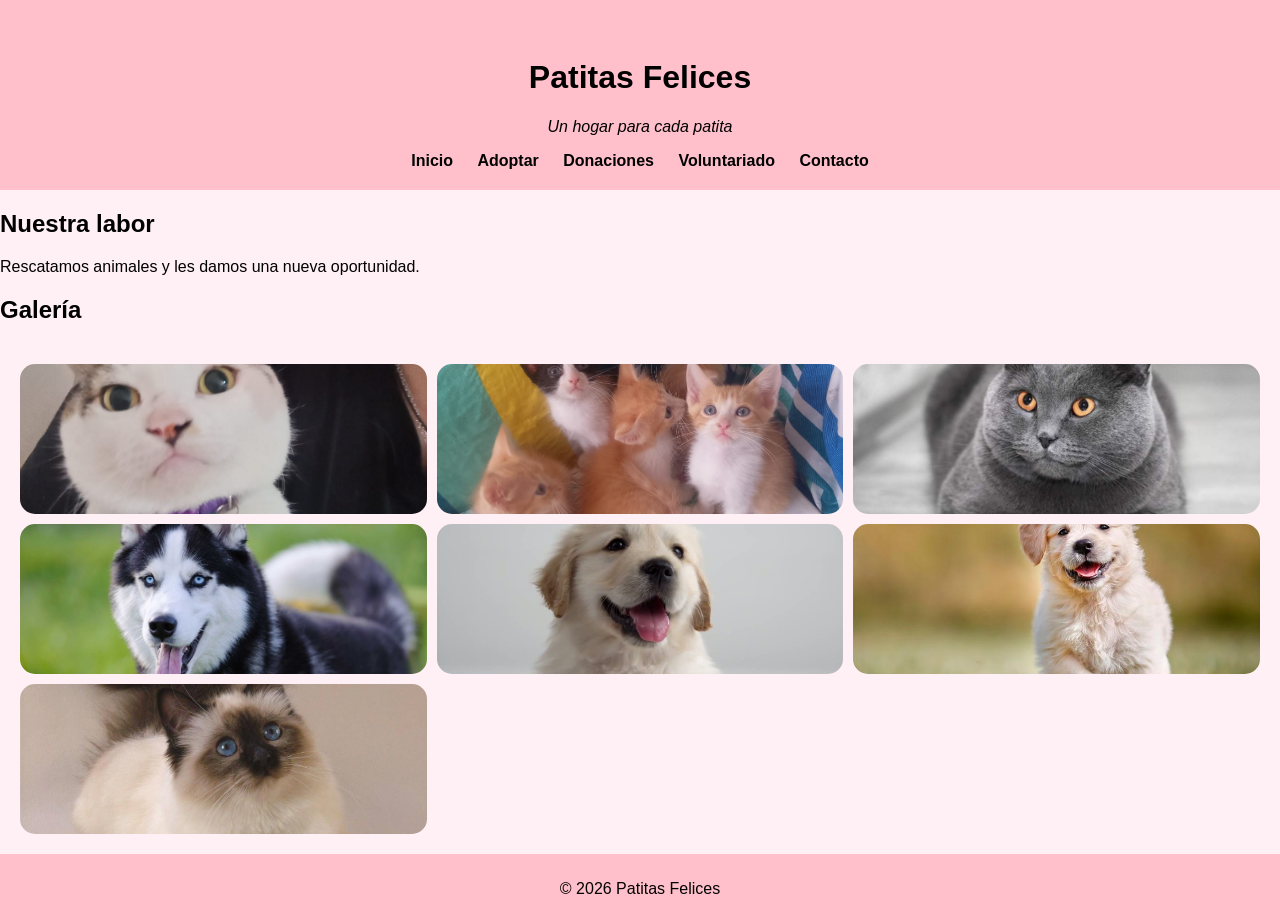
==== index.html @ b9d6f947 "Primer commit" ====
<!DOCTYPE html>
<html>
<head>
<title>Patitas Felices</title>
<link rel="stylesheet" href="style.css">
</head>

<body>

<header>
<div class="logo">
<img src="">
</div>

<h1>Patitas Felices</h1>
<p class="eslogan">Un hogar para cada patita</p>

<nav>
<a href="index.html">Inicio</a>
<a href="adoptar.html">Adoptar</a>
<a href="donaciones.html">Donaciones</a>
<a href="voluntariado.html">Voluntariado</a>
<a href="contacto.html">Contacto</a>
</nav>
</header>

<section>
<h2>Nuestra labor</h2>
<p>Rescatamos animales y les damos una nueva oportunidad.</p>
</section>

<h2>Galería</h2>

<div class= "collage">
  <img src="IMAGENES/WhatsApp Image 2026-04-15 at 11.12.09 AM.jpeg">
  <img src="IMAGENES/Untitled.jpeg">
  <img src="IMAGENES/4e1211c1-1520-41a7-aabb-42c2e03d1731_alta-libre-aspect-ratio_default_0.jpg">
  <img src="IMAGENES/Razas-de-Perros-Bonitos-del-Mundo.jpg">
  <img src="IMAGENES/listado-razas-de-perros.jpg">
  <img src="IMAGENES/razas-de-perros-para-tener-en-casa-2-768x512.jpg">
  <img src="IMAGENES/racas-de-gato-conheca-as-10-especies-mais-comuns-no-brasil-2.jpg">
</div>

<footer>
<p>© 2026 Patitas Felices</p>
</footer>

</body>
</html>
---- style.css ----
body{
  font-family: Arial;
  margin:0;
  background:#fff0f5;
}

header{
  background:#ffc0cb;
  text-align:center;
  padding:20px;
}

.logo img{
  width:80px;
}

nav a{
  margin:10px;
  text-decoration:none;
  color:black;
  font-weight:bold;
}

.eslogan{
  font-style:italic;
}

.grid{
  display:grid;
  grid-template-columns:repeat(auto-fit,minmax(200px,1fr));
  gap:20px;
  padding:20px;
}

.card{
  background:white;
  padding:15px;
  border-radius:15px;
  text-align:center;
}

.card img{
  width:100%;
  border-radius:10px;
}

.btn{
  display:inline-block;
  background:#ff69b4;
  color:white;
  padding:8px;
  border-radius:10px;
  text-decoration:none;
  margin-top:10px;
}

.disponible{
  color:green;
}

.adoptado{
  color:red;
}

footer{
  background:#ffc0cb;
  text-align:center;
  padding:10px;
}

input, select, textarea{
  width:90%;
  padding:8px;
  margin:5px;
  border-radius:10px;
  border:1px solid #ccc;
}

input:invalid, textarea:invalid{
  border:2px solid red;
}

input:valid{
  border:2px solid green;
}

form{
  display:flex;
  flex-direction:column;
  align-items:center;
}

.collage{
  display:grid;
  grid-template-columns:repeat(3, 1fr);
  gap:10px;
  padding:20px;
}

.collage img{
  width:100%;
  height:150px;
  object-fit:cover;
  border-radius:15px;
}

.collage img{
  width:100%;
  height:150px;
  object-fit:cover;
  border-radius:15px;
  transition: all 0.3s ease;
}

.collage img:hover{
  transform: scale(1.1);
  filter: brightness(1.1);
}
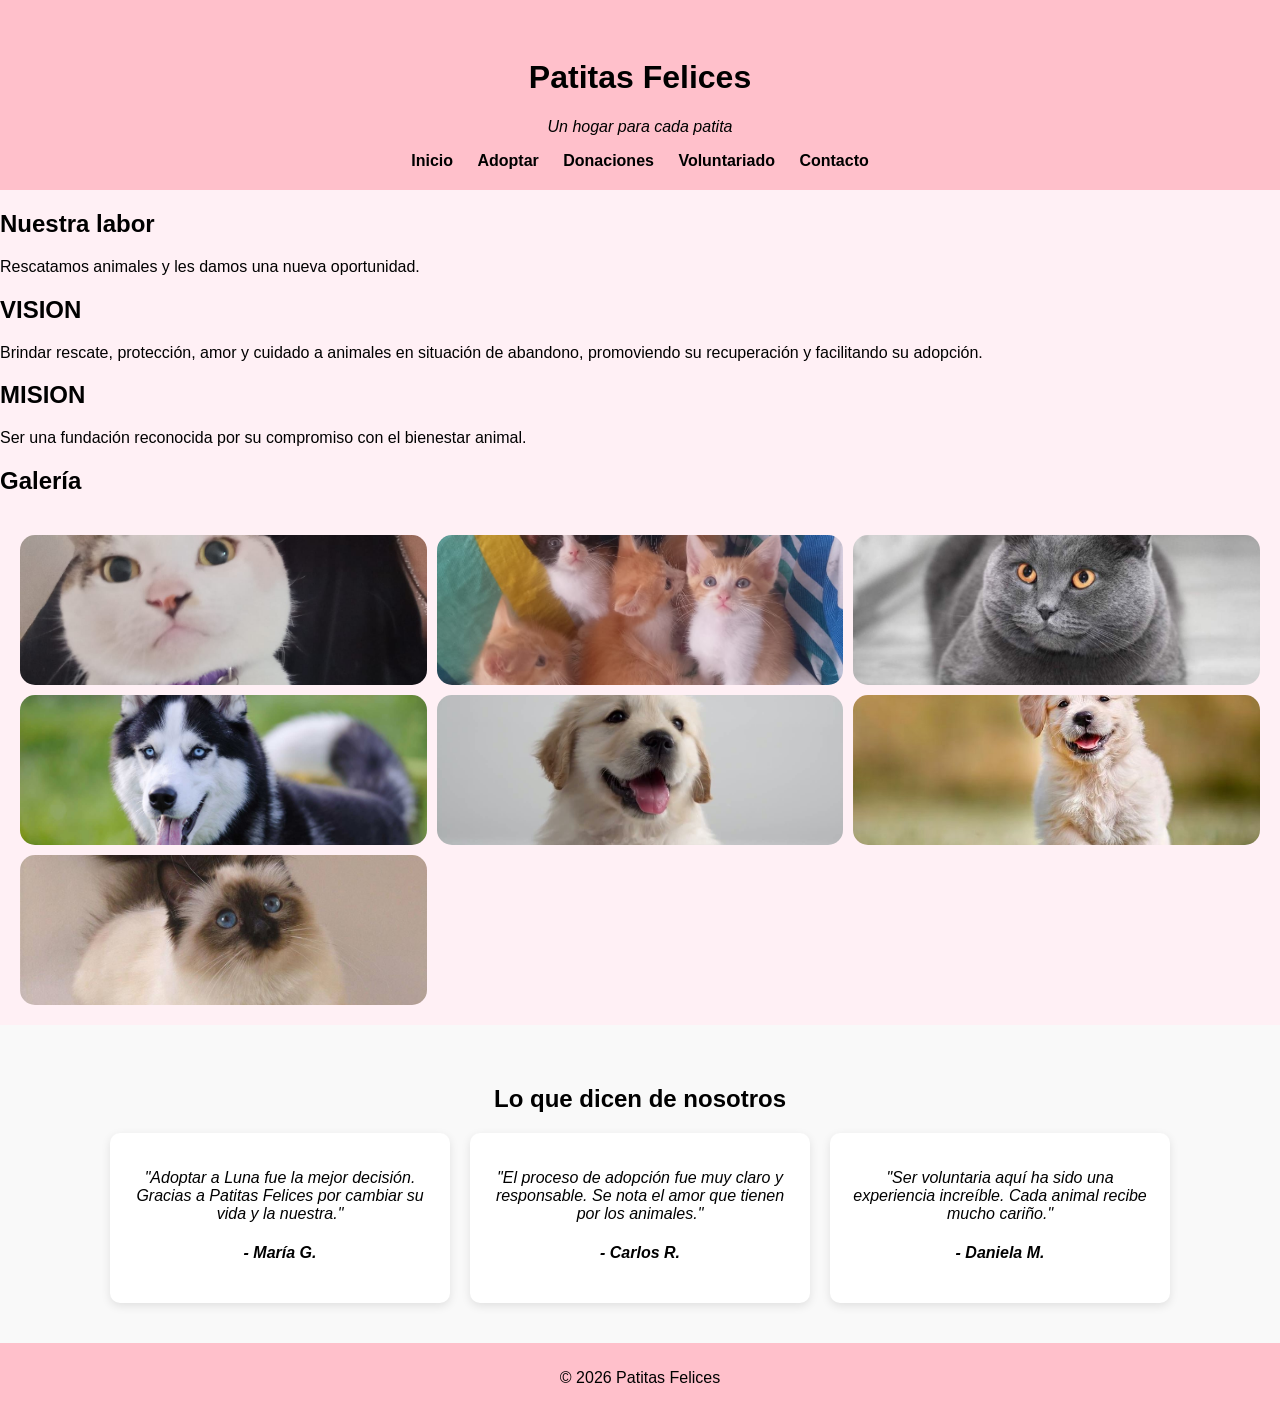
==== commit e0ba7c27: "subiendo proyecto" ====
--- a/index.html
+++ b/index.html
@@ -8,7 +8,6 @@
 <body>
 
 <header>
-<div class="logo">
 <img src="">
 </div>
 
@@ -29,6 +28,16 @@
 <p>Rescatamos animales y les damos una nueva oportunidad.</p>
 </section>
 
+<section>
+  <h2>VISION</h2>
+  <p>Brindar rescate, protección, amor y cuidado a animales en situación de abandono, promoviendo su recuperación y facilitando su adopción.</p>
+  </section>
+
+<section>
+    <h2>MISION</h2>
+    <p>Ser una fundación reconocida por su compromiso con el bienestar animal.</p>
+    </section>
+
 <h2>Galería</h2>
 
 <div class= "collage">
@@ -41,6 +50,31 @@
   <img src="IMAGENES/racas-de-gato-conheca-as-10-especies-mais-comuns-no-brasil-2.jpg">
 </div>
 
+<section id="comentarios">
+
+  <h2>Lo que dicen de nosotros</h2>
+  
+  <div class="comentarios">
+  
+  <div class="comentario">
+  <p>"Adoptar a Luna fue la mejor decisión. Gracias a Patitas Felices por cambiar su vida y la nuestra."</p>
+  <h4>- María G.</h4>
+  </div>
+  
+  <div class="comentario">
+  <p>"El proceso de adopción fue muy claro y responsable. Se nota el amor que tienen por los animales."</p>
+  <h4>- Carlos R.</h4>
+  </div>
+  
+  <div class="comentario">
+  <p>"Ser voluntaria aquí ha sido una experiencia increíble. Cada animal recibe mucho cariño."</p>
+  <h4>- Daniela M.</h4>
+  </div>
+  
+  </div>
+  
+  </section>
+
 <footer>
 <p>© 2026 Patitas Felices</p>
 </footer>
--- a/style.css
+++ b/style.css
@@ -115,4 +115,26 @@
 .collage img:hover{
   transform: scale(1.1);
   filter: brightness(1.1);
-}+}
+
+#comentarios {
+  padding: 40px 20px;
+  background: #f9f9f9;
+  text-align: center;
+  }
+  
+  .comentarios {
+  display: flex;
+  flex-wrap: wrap;
+  gap: 20px;
+  justify-content: center;
+  }
+  
+  .comentario {
+  background: white;
+  padding: 20px;
+  border-radius: 10px;
+  max-width: 300px;
+  box-shadow: 0 3px 10px rgba(0,0,0,0.1);
+  font-style: italic;
+  }
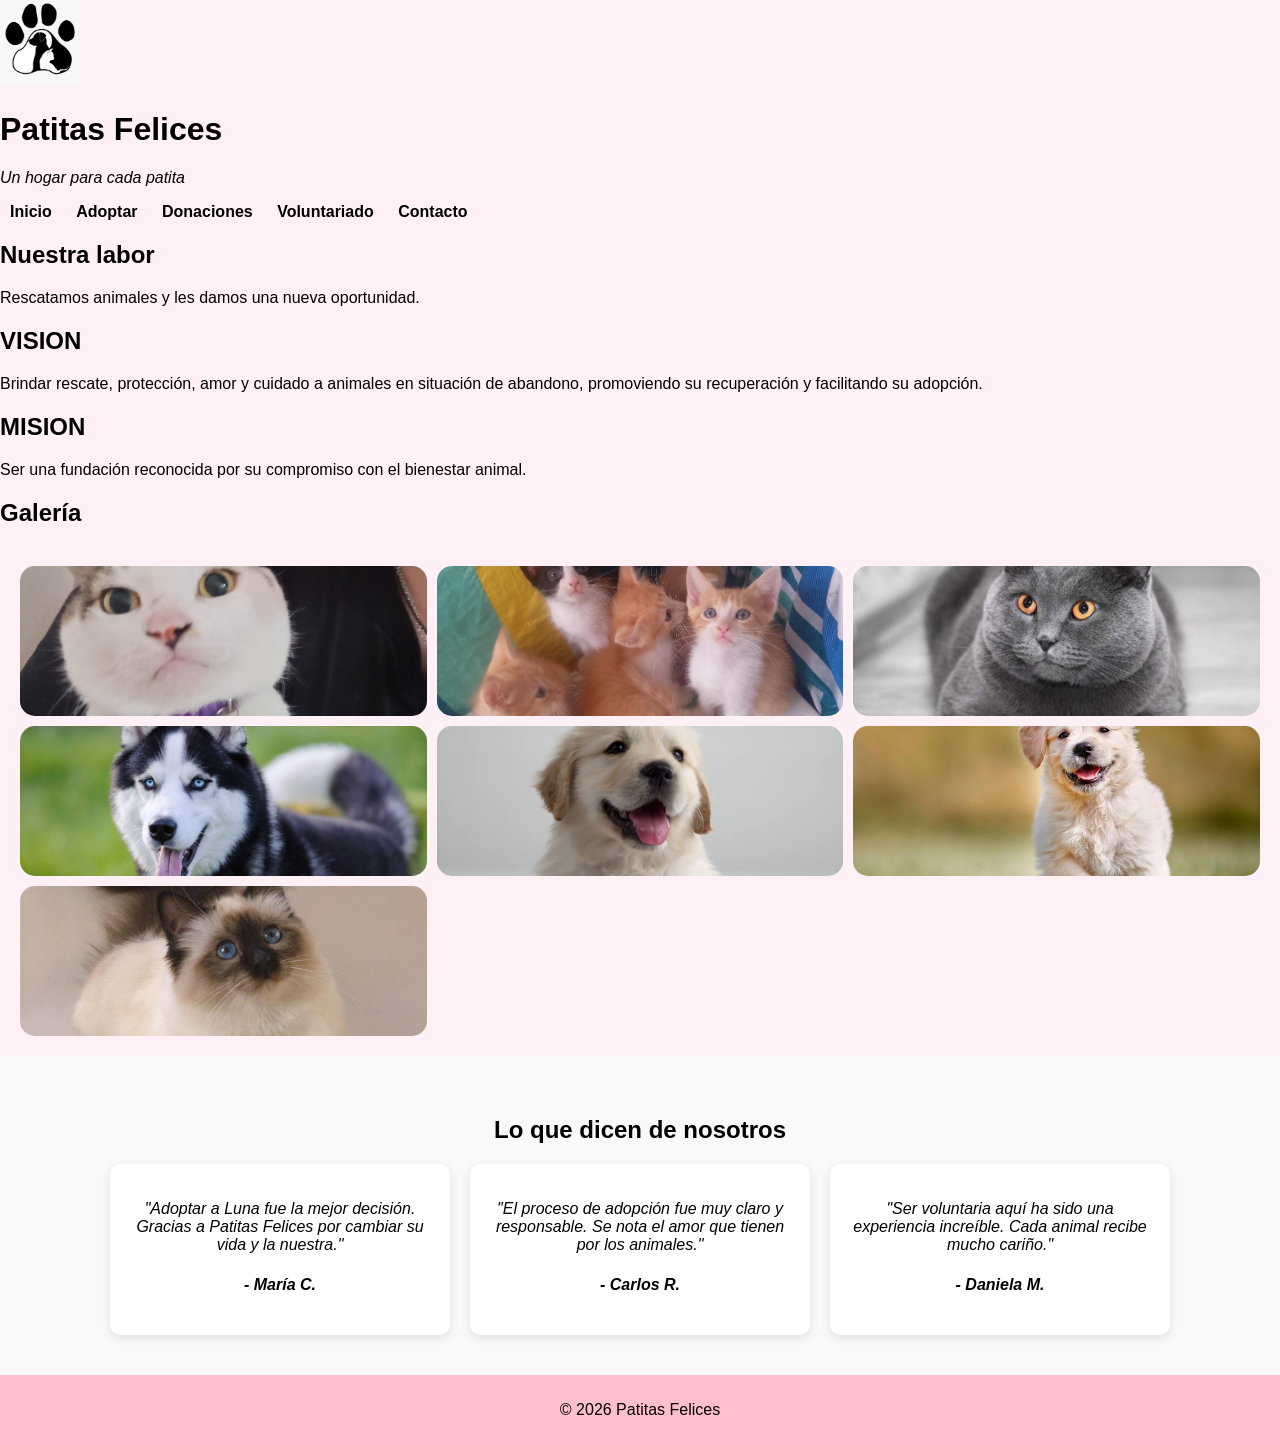
==== commit fa7a2577: "agregué logo y comentarios" ====
--- a/index.html
+++ b/index.html
@@ -7,9 +7,11 @@
 
 <body>
 
-<header>
-<img src="">
-</div>
+<div class="logo">
+    <img src="IMAGENES/822d0f69525b6adfbff3478b6c3d5614.png" alt="Logo Patitas Felices">
+ </div>
+
+
 
 <h1>Patitas Felices</h1>
 <p class="eslogan">Un hogar para cada patita</p>
@@ -58,7 +60,7 @@
   
   <div class="comentario">
   <p>"Adoptar a Luna fue la mejor decisión. Gracias a Patitas Felices por cambiar su vida y la nuestra."</p>
-  <h4>- María G.</h4>
+  <h4>- María C.</h4>
   </div>
   
   <div class="comentario">
--- a/style.css
+++ b/style.css
@@ -117,6 +117,17 @@
   filter: brightness(1.1);
 }
 
+.header-container {
+  display: flex;
+  align-items: center;
+  justify-content: center;
+  gap: 15px;
+  }
+  
+  .header-container img {
+  width: 60px;
+  }
+
 #comentarios {
   padding: 40px 20px;
   background: #f9f9f9;
